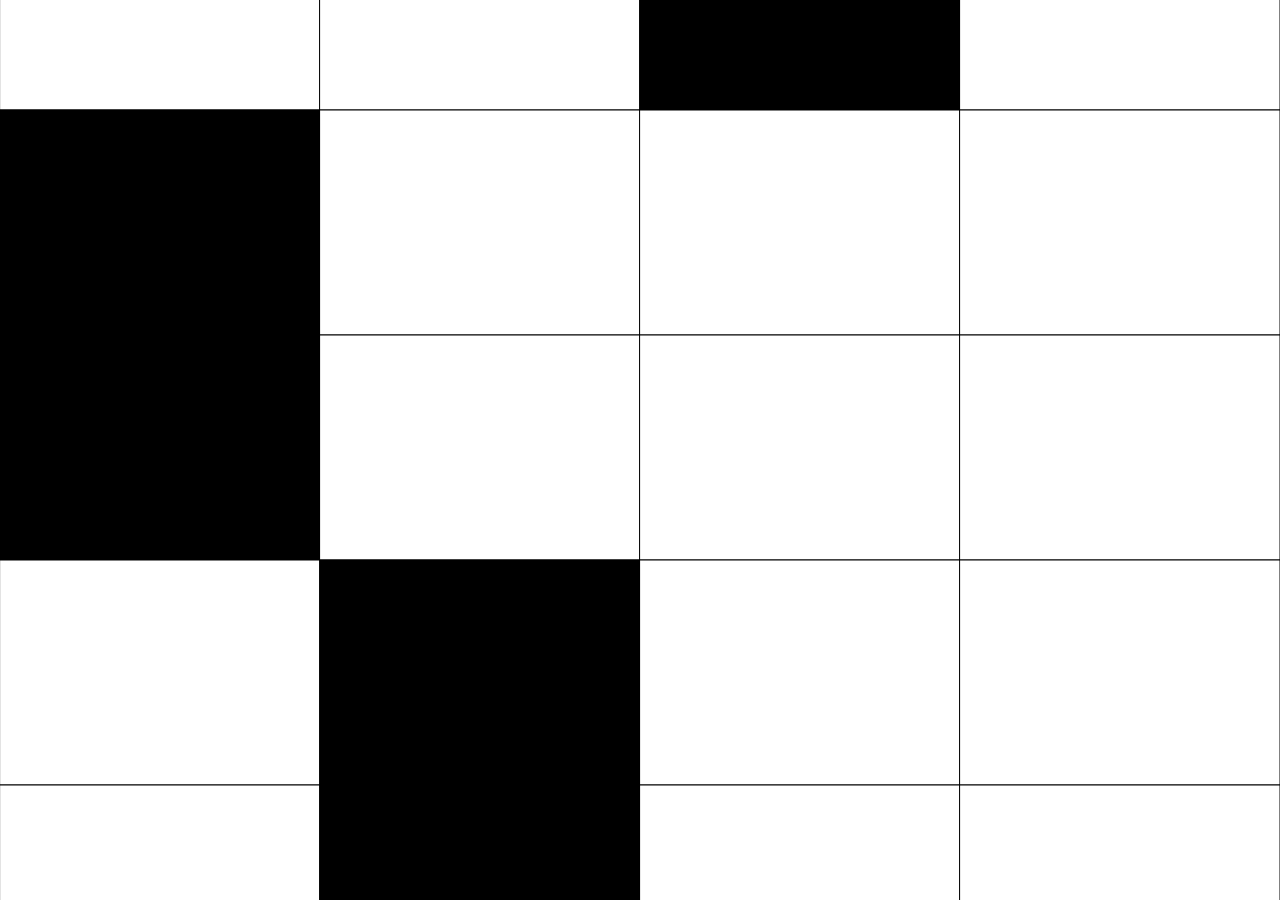
==== PianoTiles/index.html @ aea5d5b0 "-" ====
<!DOCTYPE html>
<html lang="en">
  <head>
    <meta charset="utf-8" />
    <meta name="viewport" content="width=device-width, initial-scale=1.0">

    <title>Sketch</title>

    <link rel="stylesheet" type="text/css" href="style.css">

    <!-- Linking to the main p5.js library, which allows your code to use all 
       p5 functions. Using this version while developing your code allows p5 
       to provide more Friendly Error Messages if you mess something up...-->
    <script src="libraries/p5.js"></script>

    <!-- Once your project is working completely, you can comment out the link
       to p5.js above, and instead link to this minified version. The minified
       version takes less space, and turns off Friendly Error Messages. This 
       increases the speed of your program quite dramatically in some cases.-->
    <!-- <script src="libraries/p5.min.js"></script> -->

    <script src="libraries/p5.sound.min.js"></script>
  </head>

  <body>
    <script src="sketch.js"></script>
  </body>
</html>
---- PianoTiles/style.css ----
html, body {
  margin: 0;
  padding: 0;
}

canvas {
  display: block;
}
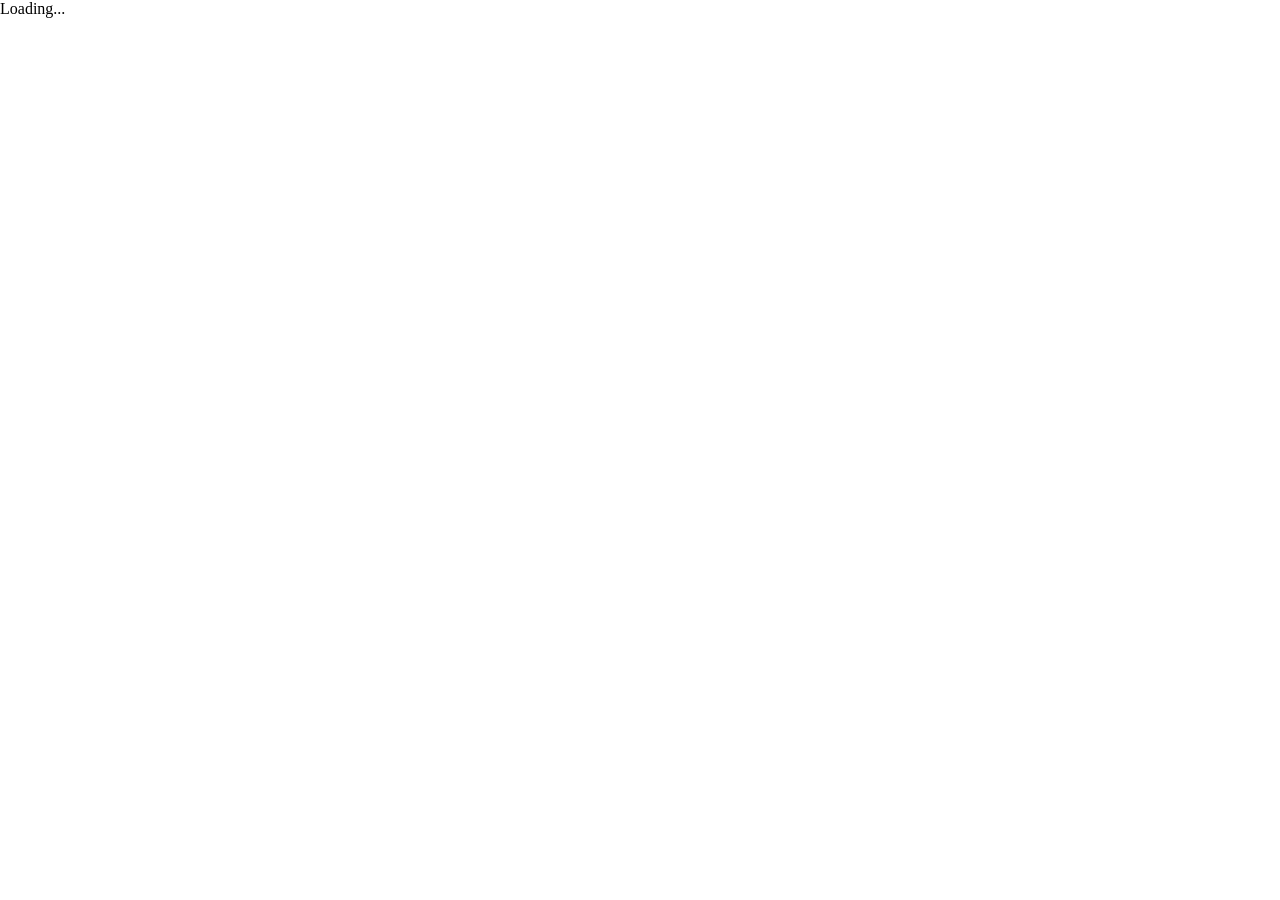
==== commit c462666f: "index.html fix" ====
--- a/PianoTiles/index.html
+++ b/PianoTiles/index.html
@@ -19,7 +19,7 @@
        increases the speed of your program quite dramatically in some cases.-->
     <!-- <script src="libraries/p5.min.js"></script> -->
 
-    <script src="libraries/p5.sound.min.js"></script>
+    <script src="https://cdnjs.cloudflare.com/ajax/libs/p5.js/1.0.0/addons/p5.sound.min.js"></script>
   </head>
 
   <body>
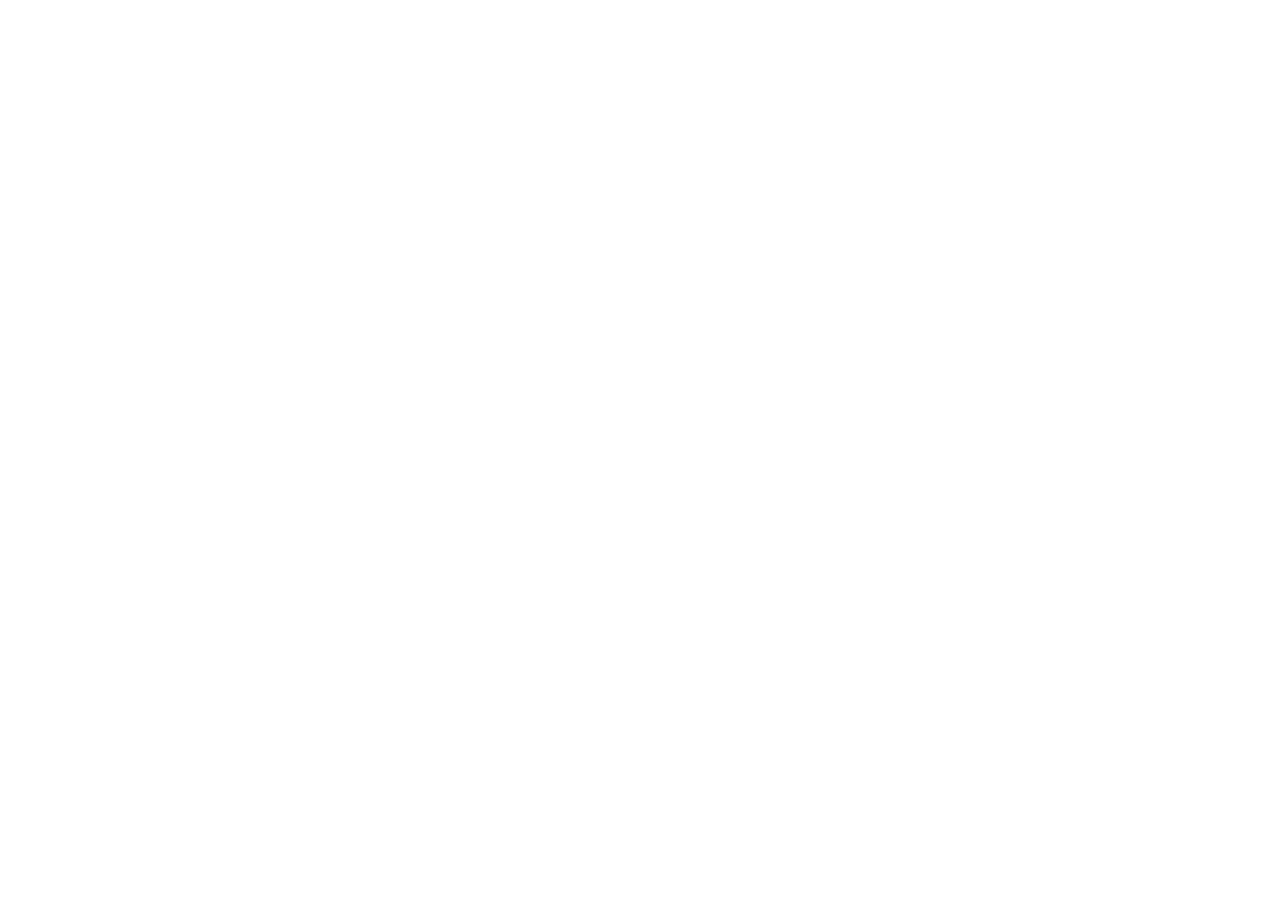
==== commit a2c920fb: "Image" ====
--- a/PianoTiles/index.html
+++ b/PianoTiles/index.html
@@ -1,28 +1,18 @@
 <!DOCTYPE html>
 <html lang="en">
-  <head>
-    <meta charset="utf-8" />
-    <meta name="viewport" content="width=device-width, initial-scale=1.0">
+<head>
+  <meta charset="utf-8" />
+  <meta name="viewport" content="width=device-width, initial-scale=1.0" />
+  <title>Sketch</title>
 
-    <title>Sketch</title>
+  <link rel="stylesheet" type="text/css" href="style.css" />
 
-    <link rel="stylesheet" type="text/css" href="style.css">
+  <!-- Use CDN versions -->
+  <script src="https://cdnjs.cloudflare.com/ajax/libs/p5.js/1.9.0/p5.js"></script>
+  <script src="https://cdnjs.cloudflare.com/ajax/libs/p5.js/1.9.0/addons/p5.sound.min.js"></script>
+</head>
 
-    <!-- Linking to the main p5.js library, which allows your code to use all 
-       p5 functions. Using this version while developing your code allows p5 
-       to provide more Friendly Error Messages if you mess something up...-->
-    <script src="libraries/p5.js"></script>
-
-    <!-- Once your project is working completely, you can comment out the link
-       to p5.js above, and instead link to this minified version. The minified
-       version takes less space, and turns off Friendly Error Messages. This 
-       increases the speed of your program quite dramatically in some cases.-->
-    <!-- <script src="libraries/p5.min.js"></script> -->
-
-    <script src="https://cdnjs.cloudflare.com/ajax/libs/p5.js/1.0.0/addons/p5.sound.min.js"></script>
-  </head>
-
-  <body>
-    <script src="sketch.js"></script>
-  </body>
+<body>
+  <script src="sketch.js"></script>
+</body>
 </html>
